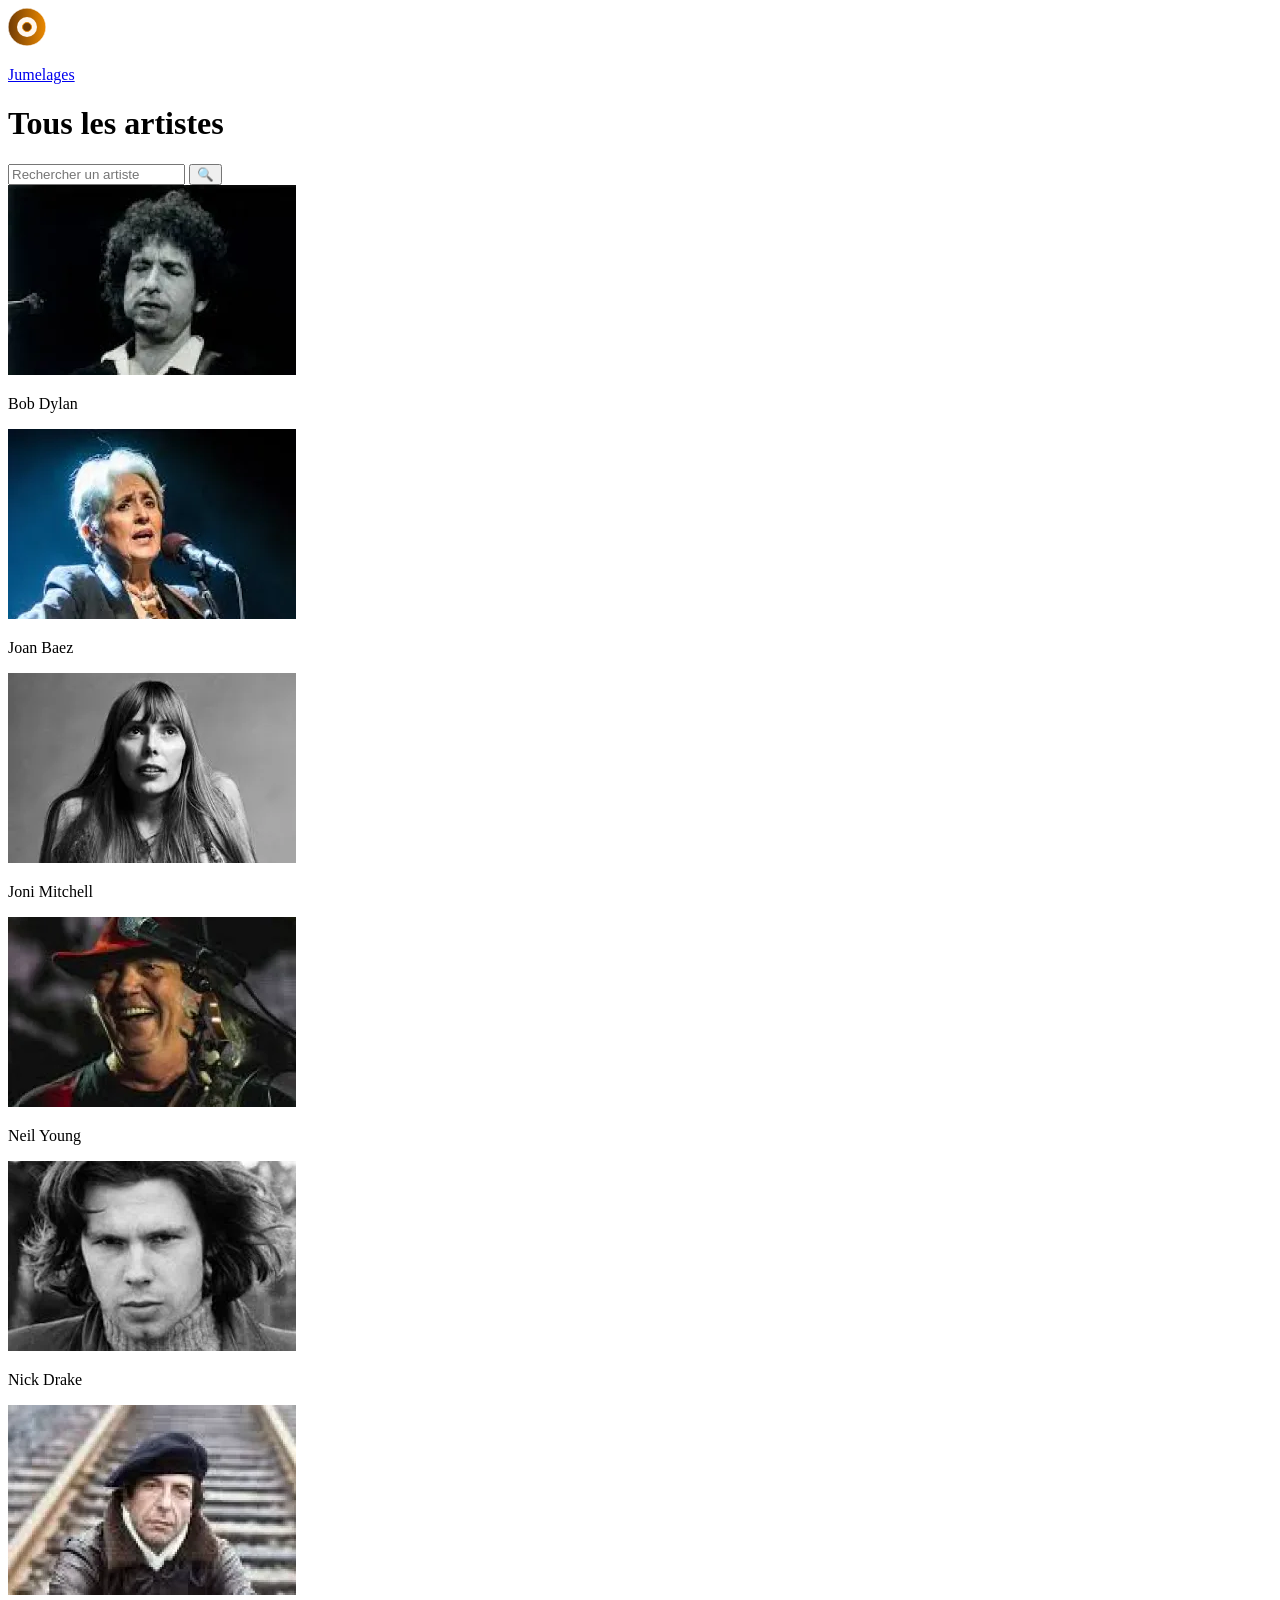
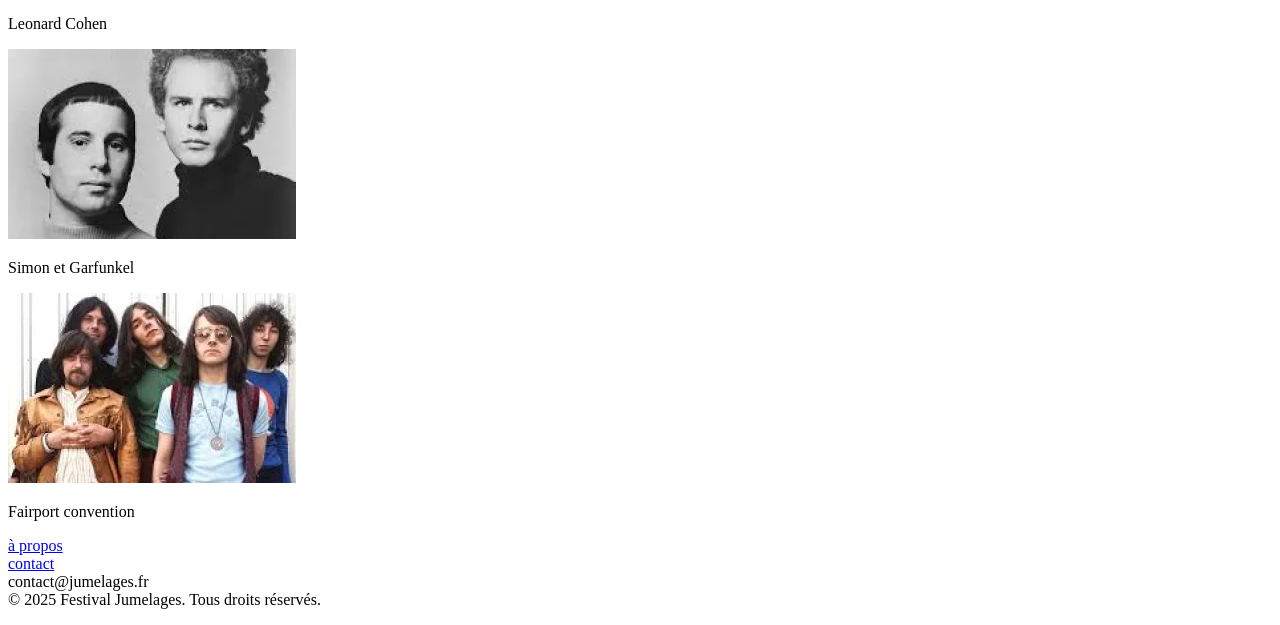
==== artiste.html @ 51ec28f0 "fr" ====
<!DOCTYPE html>
<html lang="fr">
<head>
    <meta charset="UTF-8">
    <meta name="viewport" content="width=device-width, initial-scale=1.0">
    <title>Jumelages</title>
</head>
<body>
    <!-- Header -->
    <header class="header">
        <a class="header__link" href="/">
            <img class="header__logo" src="/assets/Icone/Logo.svg" alt="Logo Jumelages">
            <p class="header__logo-text">Jumelages</p>
        </a>
    </header>
    <!--Contenu principale-->
    <main>
        <div class="hero">
            <h1>
                Tous les artistes
            </h1>
        </div>
        <div class="search-bar">
            <input type="search" id="site-search" name="q" placeholder="Rechercher un artiste"/>
            <button type="submit" class="search-btn">🔍</button>
        </div>
        <div class="artiste_card">
            <a>
                <img src="/assets/Image/bob_dylan_picture.webp" alt="Photos de l'artiste Bob Dylan" loading="lazy">
                <p class="texte__artiste">
                    Bob Dylan
                </p>
            </a>
            <a>
                <img src="/assets/Image/joan_baez_picture.webp" alt="Photos de l'artiste Joan Baez" loading="lazy">
                <p class="texte__artiste">
                    Joan Baez
                </p>
            </a>
            <a>
                <img src="/assets/Image/joni_mitchell_picture.webp" alt="Photos de l'artiste Joni Mitchell" loading="lazy">
                <p class="texte__artiste">
                    Joni Mitchell
                </p>
            </a>
            <a>
                <img src="/assets/Image/neil_young_picture.webp" alt="Photos de l'artiste Neil Young" loading="lazy">
                <p class="texte__artiste">
                    Neil Young
                </p>
            </a>
            <a>
                <img src="/assets/Image/nick_drack_picture.webp" alt="Photos de l'artiste Nick Drake" loading="lazy">
                <p class="texte__artiste">
                    Nick Drake
                </p>
            </a>
            <a>
                <img src="/assets/Image/leonard_cohen_picture.webp" alt="Photos de l'artiste Leonard Cohen" loading="lazy">
                <p class="texte__artiste">
                    Leonard Cohen
                </p>
            </a>
            <a>
                <img src="/assets/Image/simon_garfunkel_picture.webp" alt="Photos du groupe Simon et Garfunkel" loading="lazy">
                <p class="texte__artiste">
                    Simon et Garfunkel
                </p>
            </a>
            <a>
                <img src="/assets/Image/fairport_convention_picture.webp" alt="Photos du groupe d'artistes Fairport convention" loading="lazy">
                <p class="texte__artiste">
                    Fairport convention
                </p>
            </a>
        </div>
    </main>
    <!-- Footer -->
    <footer class="footer">
        <p class="footer__text">
            <a href="/le_festival.html">
                à propos
            </a>
            <br />
            <a href="/contact.html">
                contact
            </a>
            <br />
            contact@jumelages.fr
            <br />
            &copy; 2025 Festival Jumelages. Tous droits réservés.
        </p>
    </footer>
</body>
</html>
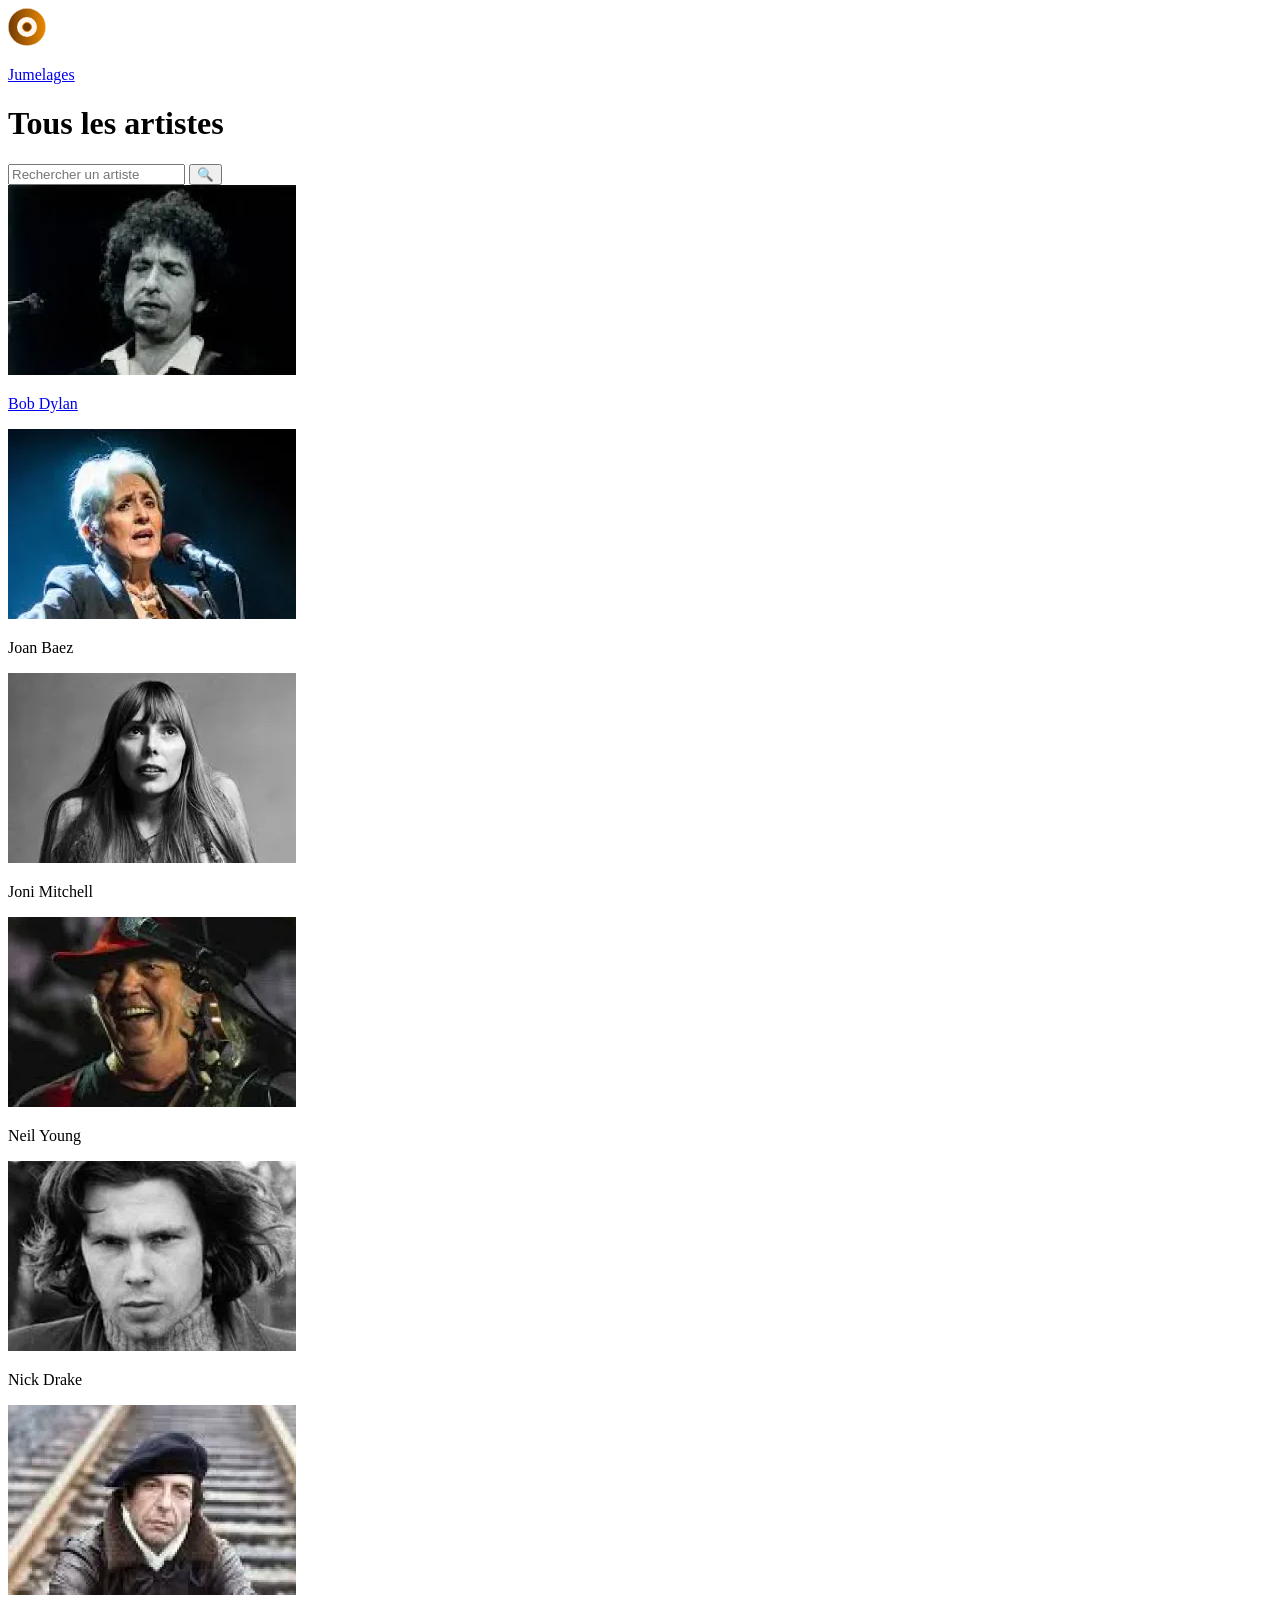
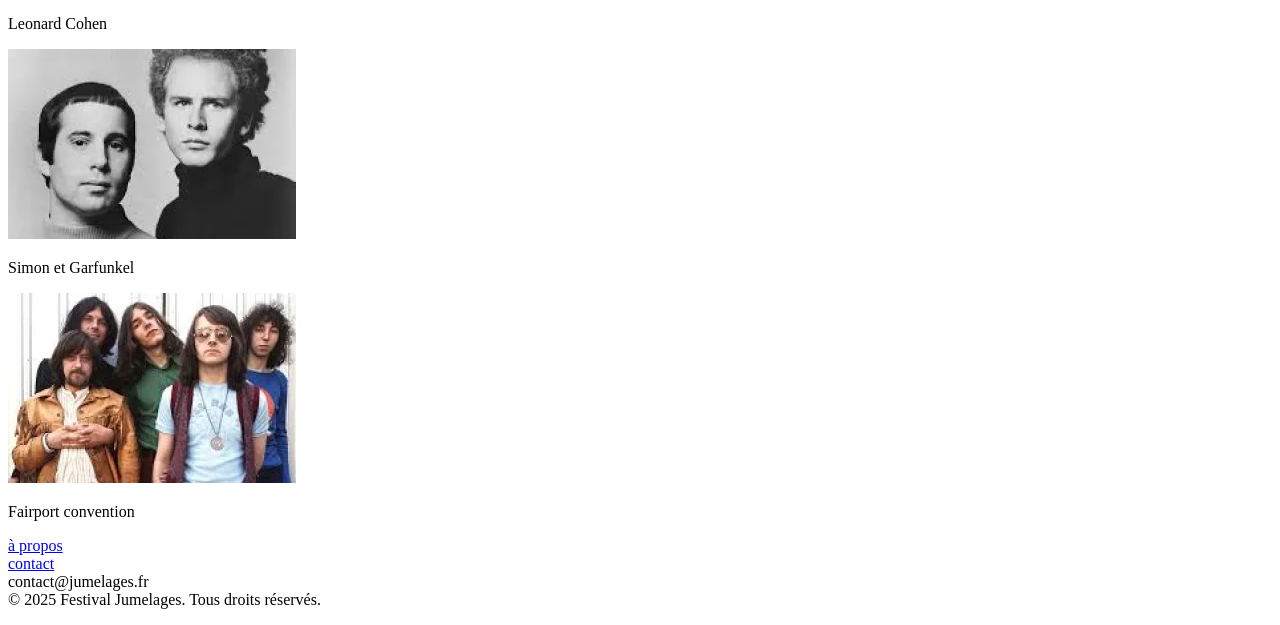
==== commit 0a873425: "style-sheet_favicone_template-artiste" ====
--- a/artiste.html
+++ b/artiste.html
@@ -4,6 +4,15 @@
     <meta charset="UTF-8">
     <meta name="viewport" content="width=device-width, initial-scale=1.0">
     <title>Jumelages</title>
+    <!-- Feuille de styles -->
+    <link rel="stylesheet" href="/src/css/style.css">
+    <!-- Favicons -->
+    <link rel="icon" type="image/png" href="/assets/favicon/favicon-96x96.png" sizes="96x96">
+    <link rel="icon" type="image/svg+xml" href="/assets/favicon/favicon.svg">
+    <link rel="shortcut icon" href="/assets/favicon/favicon.ico">
+    <link rel="apple-touch-icon" sizes="180x180" href="/assets/favicon/apple-touch-icon.png">
+    <link rel="manifest" href="/assets/favicon/site.webmanifest">
+    <meta name="apple-mobile-web-app-title" content="Jumelages">
 </head>
 <body>
     <!-- Header -->
@@ -25,7 +34,7 @@
             <button type="submit" class="search-btn">🔍</button>
         </div>
         <div class="artiste_card">
-            <a>
+            <a href="/template_artiste.html">
                 <img src="/assets/Image/bob_dylan_picture.webp" alt="Photos de l'artiste Bob Dylan" loading="lazy">
                 <p class="texte__artiste">
                     Bob Dylan
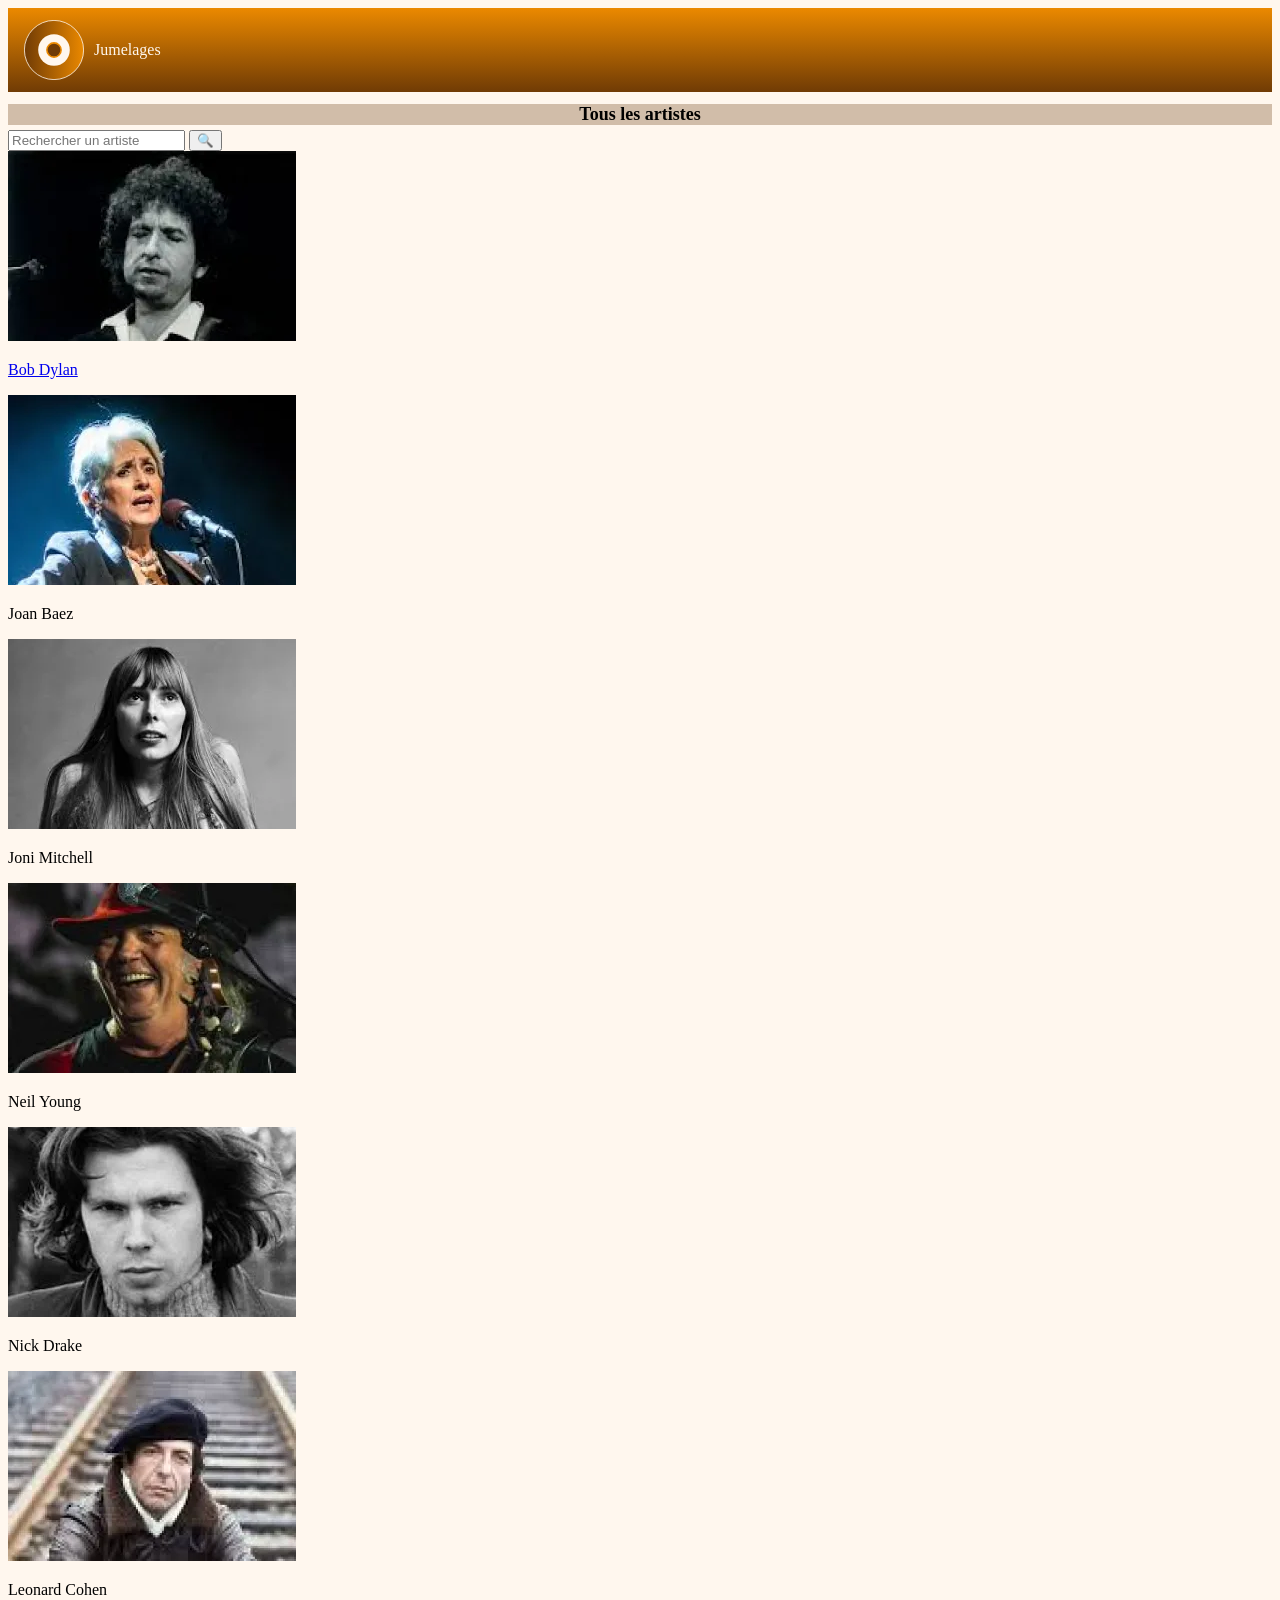
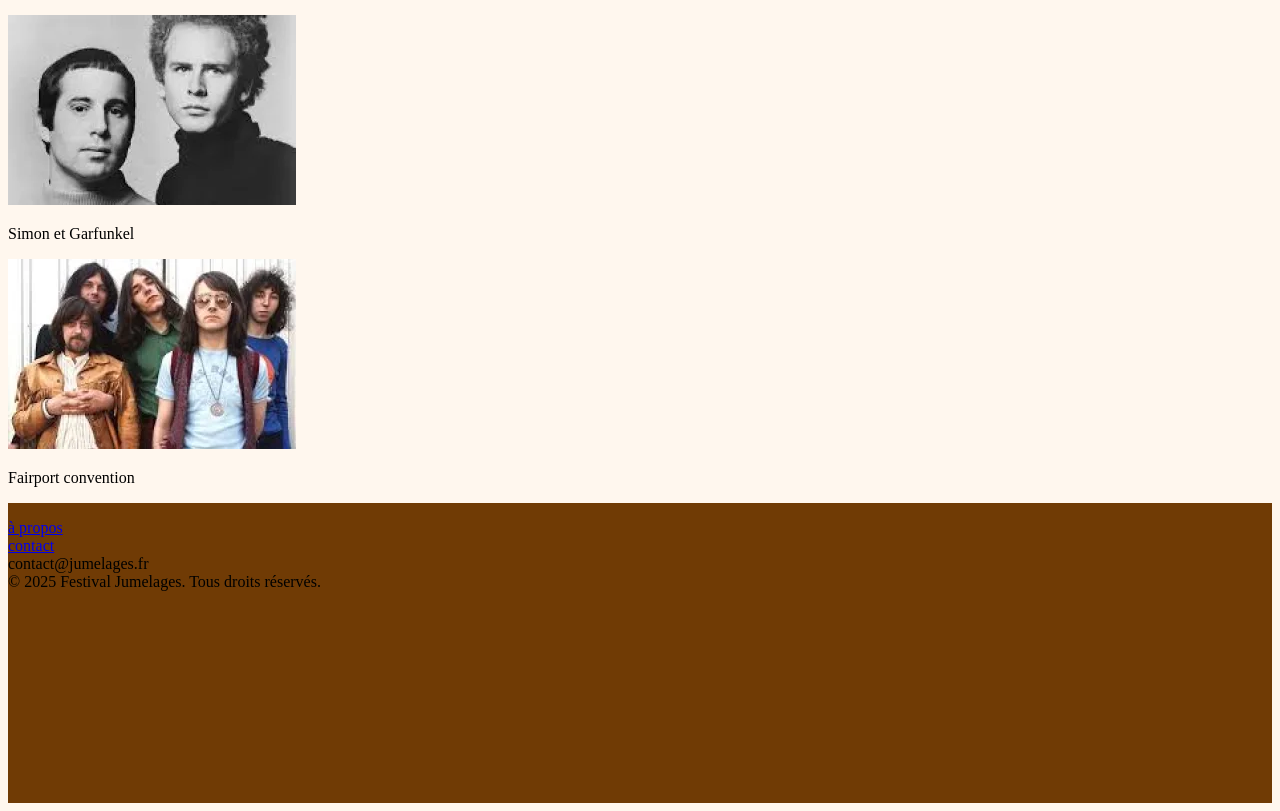
==== commit fefde21f: "menu all pages" ====
--- a/artiste.html
+++ b/artiste.html
@@ -4,6 +4,8 @@
     <meta charset="UTF-8">
     <meta name="viewport" content="width=device-width, initial-scale=1.0">
     <title>Jumelages</title>
+    <!--Script-->
+    <link rel="script" href="src/js/sript.js"
     <!-- Feuille de styles -->
     <link rel="stylesheet" href="/src/css/style.css">
     <!-- Favicons -->
@@ -21,6 +23,33 @@
             <img class="header__logo" src="/assets/Icone/Logo.svg" alt="Logo Jumelages">
             <p class="header__logo-text">Jumelages</p>
         </a>
+        <nav id="mainMenu" class="menu" aria-hidden="true">
+            <div class="menu__bar">
+                <div class="menu__brand">
+                    <img src="/assets/Icone/Logo.svg" alt="Logo Jumelages" class="menu__logo">
+                    <span class="menu__title">Jumelages</span>
+                </div>
+                <button class="menu__close" id="menuClose" type="button" aria-label="Fermer le menu">×</button>
+            </div>
+            <ul class="menu__list">
+                <li><a class="menu__item-acceuil" href="/"><span class="menu__icon"><img src="assets/Icone/House.svg"
+                                alt=""></span><span class="menu__text">Accueil</span></a></li>
+                <li><a class="menu__item" href="/le_festival.html"><span class="menu__icon"></span><span class="menu__text">Le
+                            Festival</span></a></li>
+                <li><a class="menu__item" href="/programme.html"><span class="menu__icon"><img src="assets/Icone/calepin.svg"
+                                alt=""></span><span class="menu__text">Programme</span></a></li>
+                <li><a class="menu__item" href="/artistes.html"><span class="menu__icon"><img
+                                src="assets/Icone/note-de-musique.svg" alt=""></span><span
+                            class="menu__text">Artistes</span></a></li>
+                <li><a class="menu__item" href="/scenes.html"><span class="menu__icon"><img src="assets/Icone/Position.svg"
+                                alt=""></span><span class="menu__text">Scènes</span></a></li>
+                <li><a class="menu__item" href="/infos.html"><span class="menu__icon"><img src="assets/Icone/Information.svg"
+                                alt=""></span><span class="menu__text">Infos pratiques</span></a></li>
+                <li><a class="menu__item" href="/contact.html"><span class="menu__icon"><img
+                                src="assets/Icone/Icône-envellope-seule.svg" alt="icone envelloppe"></span><span
+                            class="menu__text">Contact</span></a></li>
+            </ul>
+        </nav>
     </header>
     <!--Contenu principale-->
     <main>
--- a/src/css/style.css
+++ b/src/css/style.css
@@ -0,0 +1,12 @@
+/*utils*/
+@import "utils/variables.css";
+
+/*base*/
+@import "base/main.css";
+
+/*layout*/
+@import "layout/header.css";
+@import "layout/footer.css";
+
+/*components*/
+@import "components/menu.css";
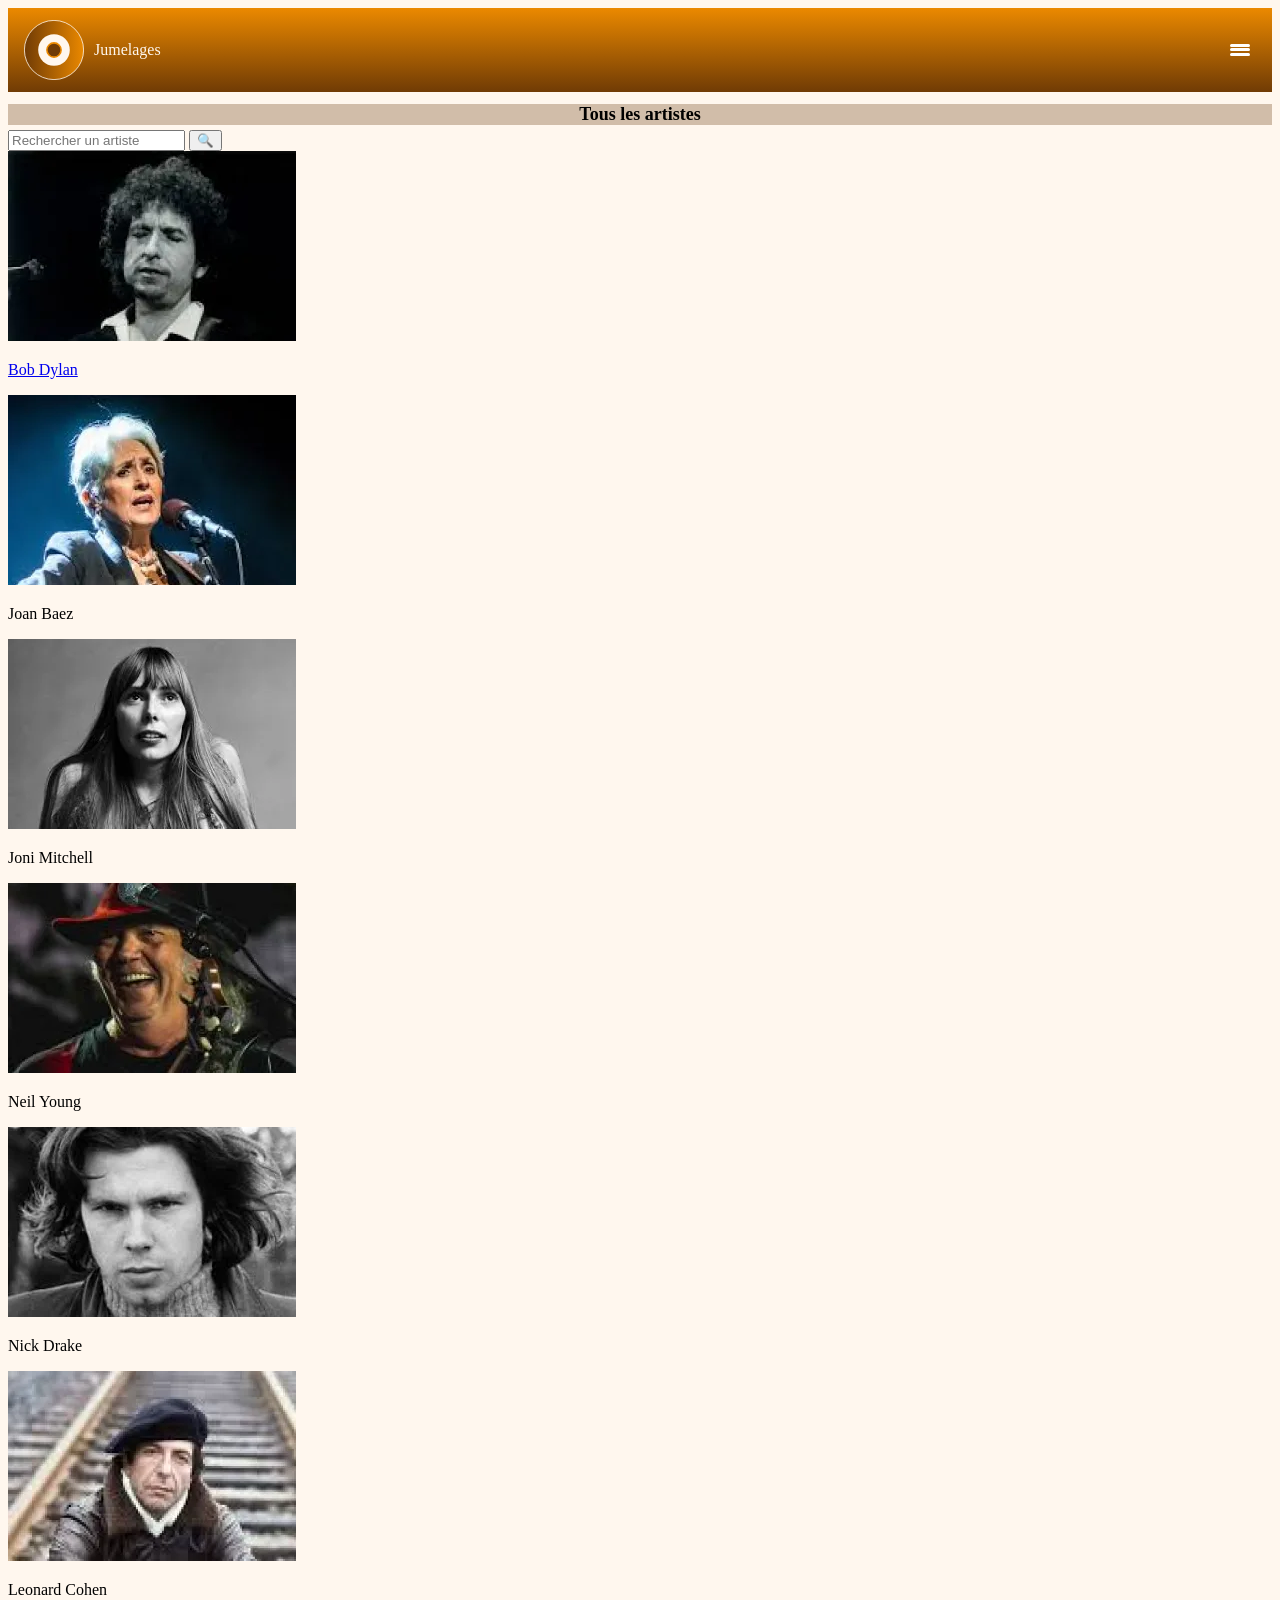
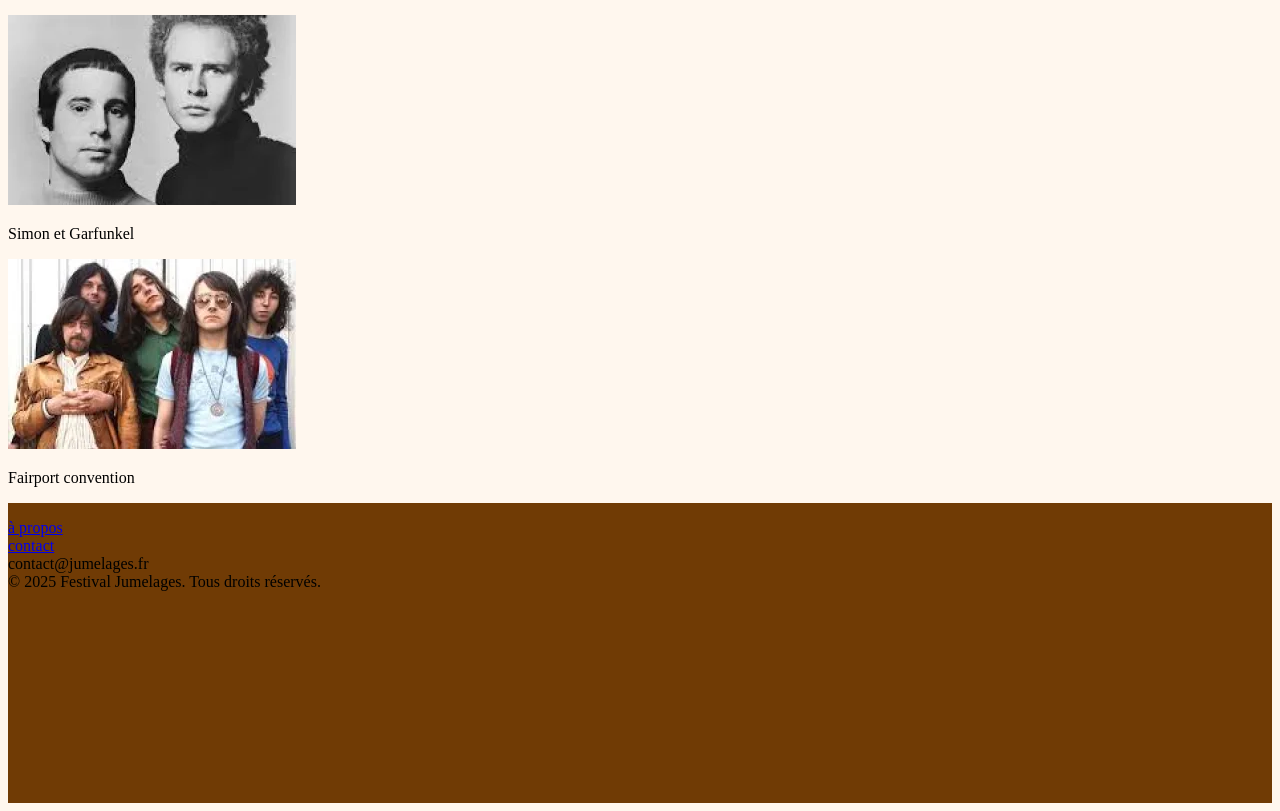
==== commit 702d2849: "menu" ====
--- a/artiste.html
+++ b/artiste.html
@@ -1,11 +1,10 @@
 <!DOCTYPE html>
 <html lang="fr">
+
 <head>
     <meta charset="UTF-8">
     <meta name="viewport" content="width=device-width, initial-scale=1.0">
     <title>Jumelages</title>
-    <!--Script-->
-    <link rel="script" href="src/js/sript.js"
     <!-- Feuille de styles -->
     <link rel="stylesheet" href="/src/css/style.css">
     <!-- Favicons -->
@@ -16,6 +15,7 @@
     <link rel="manifest" href="/assets/favicon/site.webmanifest">
     <meta name="apple-mobile-web-app-title" content="Jumelages">
 </head>
+
 <body>
     <!-- Header -->
     <header class="header">
@@ -23,33 +23,43 @@
             <img class="header__logo" src="/assets/Icone/Logo.svg" alt="Logo Jumelages">
             <p class="header__logo-text">Jumelages</p>
         </a>
-        <nav id="mainMenu" class="menu" aria-hidden="true">
-            <div class="menu__bar">
-                <div class="menu__brand">
-                    <img src="/assets/Icone/Logo.svg" alt="Logo Jumelages" class="menu__logo">
-                    <span class="menu__title">Jumelages</span>
-                </div>
-                <button class="menu__close" id="menuClose" type="button" aria-label="Fermer le menu">×</button>
+        <button class="menu-toggle" id="menuOpen" type="button" aria-controls="mainMenu" aria-expanded="false">
+            <span></span>
+            Menu
+        </button>
+    </header>
+
+    <!-- Menu drawer -->
+    <nav id="mainMenu" class="menu" aria-hidden="true">
+        <div class="menu__bar">
+            <div class="menu__brand">
+                <img src="/assets/Icone/Logo.svg" alt="Logo Jumelages" class="menu__logo">
+                <span class="menu__title">Jumelages</span>
             </div>
-            <ul class="menu__list">
-                <li><a class="menu__item-acceuil" href="/"><span class="menu__icon"><img src="assets/Icone/House.svg"
-                                alt=""></span><span class="menu__text">Accueil</span></a></li>
-                <li><a class="menu__item" href="/le_festival.html"><span class="menu__icon"></span><span class="menu__text">Le
-                            Festival</span></a></li>
-                <li><a class="menu__item" href="/programme.html"><span class="menu__icon"><img src="assets/Icone/calepin.svg"
-                                alt=""></span><span class="menu__text">Programme</span></a></li>
-                <li><a class="menu__item" href="/artistes.html"><span class="menu__icon"><img
-                                src="assets/Icone/note-de-musique.svg" alt=""></span><span
-                            class="menu__text">Artistes</span></a></li>
-                <li><a class="menu__item" href="/scenes.html"><span class="menu__icon"><img src="assets/Icone/Position.svg"
-                                alt=""></span><span class="menu__text">Scènes</span></a></li>
-                <li><a class="menu__item" href="/infos.html"><span class="menu__icon"><img src="assets/Icone/Information.svg"
-                                alt=""></span><span class="menu__text">Infos pratiques</span></a></li>
-                <li><a class="menu__item" href="/contact.html"><span class="menu__icon"><img
-                                src="assets/Icone/Icône-envellope-seule.svg" alt="icone envelloppe"></span><span
-                            class="menu__text">Contact</span></a></li>
-            </ul>
-        </nav>
+            <button class="menu__close" id="menuClose" type="button" aria-label="Fermer le menu">×</button>
+        </div>
+        <ul class="menu__list">
+            <li><a class="menu__item-acceuil" href="/"><span class="menu__icon"><img src="assets/Icone/House.svg"
+                            alt=""></span><span class="menu__text">Accueil</span></a></li>
+            <li><a class="menu__item" href="/le_festival.html"><span class="menu__icon"></span><span
+                        class="menu__text">Le
+                        Festival</span></a></li>
+            <li><a class="menu__item" href="/programme.html"><span class="menu__icon"><img
+                            src="assets/Icone/calepin.svg" alt=""></span><span class="menu__text">Programme</span></a>
+            </li>
+            <li><a class="menu__item" href="/artistes.html"><span class="menu__icon"><img
+                            src="assets/Icone/note-de-musique.svg" alt=""></span><span
+                        class="menu__text">Artistes</span></a></li>
+            <li><a class="menu__item" href="/scenes.html"><span class="menu__icon"><img src="assets/Icone/Position.svg"
+                            alt=""></span><span class="menu__text">Scènes</span></a></li>
+            <li><a class="menu__item" href="/infos.html"><span class="menu__icon"><img
+                            src="assets/Icone/Information.svg" alt=""></span><span class="menu__text">Infos
+                        pratiques</span></a></li>
+            <li><a class="menu__item" href="/contact.html"><span class="menu__icon"><img
+                            src="assets/Icone/Icône-envellope-seule.svg" alt="icone envelloppe"></span><span
+                        class="menu__text">Contact</span></a></li>
+        </ul>
+    </nav>
     </header>
     <!--Contenu principale-->
     <main>
@@ -59,7 +69,7 @@
             </h1>
         </div>
         <div class="search-bar">
-            <input type="search" id="site-search" name="q" placeholder="Rechercher un artiste"/>
+            <input type="search" id="site-search" name="q" placeholder="Rechercher un artiste" />
             <button type="submit" class="search-btn">🔍</button>
         </div>
         <div class="artiste_card">
@@ -76,7 +86,8 @@
                 </p>
             </a>
             <a>
-                <img src="/assets/Image/joni_mitchell_picture.webp" alt="Photos de l'artiste Joni Mitchell" loading="lazy">
+                <img src="/assets/Image/joni_mitchell_picture.webp" alt="Photos de l'artiste Joni Mitchell"
+                    loading="lazy">
                 <p class="texte__artiste">
                     Joni Mitchell
                 </p>
@@ -94,19 +105,22 @@
                 </p>
             </a>
             <a>
-                <img src="/assets/Image/leonard_cohen_picture.webp" alt="Photos de l'artiste Leonard Cohen" loading="lazy">
+                <img src="/assets/Image/leonard_cohen_picture.webp" alt="Photos de l'artiste Leonard Cohen"
+                    loading="lazy">
                 <p class="texte__artiste">
                     Leonard Cohen
                 </p>
             </a>
             <a>
-                <img src="/assets/Image/simon_garfunkel_picture.webp" alt="Photos du groupe Simon et Garfunkel" loading="lazy">
+                <img src="/assets/Image/simon_garfunkel_picture.webp" alt="Photos du groupe Simon et Garfunkel"
+                    loading="lazy">
                 <p class="texte__artiste">
                     Simon et Garfunkel
                 </p>
             </a>
             <a>
-                <img src="/assets/Image/fairport_convention_picture.webp" alt="Photos du groupe d'artistes Fairport convention" loading="lazy">
+                <img src="/assets/Image/fairport_convention_picture.webp"
+                    alt="Photos du groupe d'artistes Fairport convention" loading="lazy">
                 <p class="texte__artiste">
                     Fairport convention
                 </p>
@@ -130,4 +144,5 @@
         </p>
     </footer>
 </body>
+
 </html>
